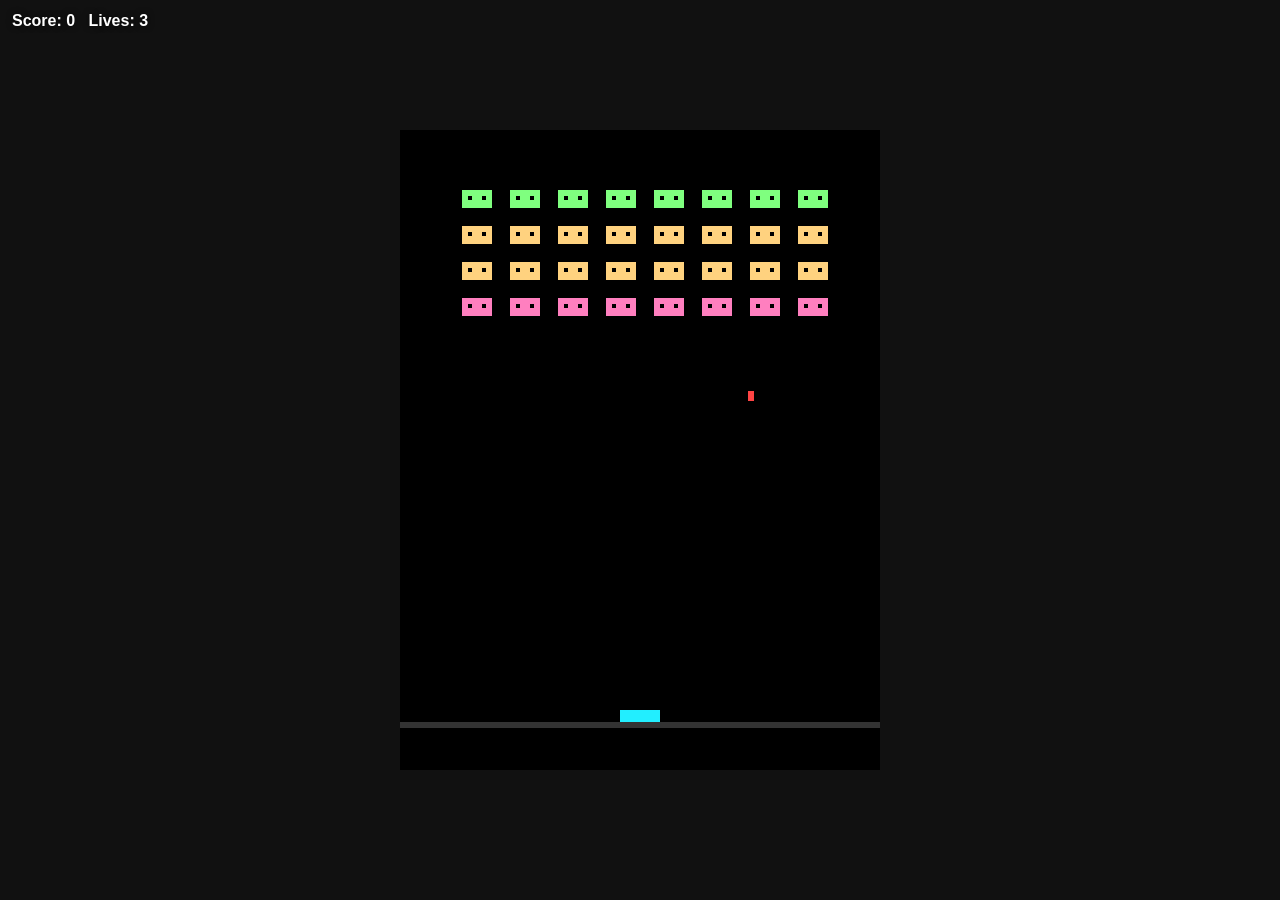
==== index.html @ 89ead981 "v0.1 + README" ====
<!doctype html>
<html lang="uk">
<head>
<meta charset="utf-8" />
<meta name="viewport" content="width=device-width,initial-scale=1" />
<title>Space Invaders — Minimal</title>
<style>
  html,body { height:100%; margin:0; background:#111; display:flex; align-items:center; justify-content:center; font-family:Arial,Helvetica,sans-serif; color:#eee; }
  #game { background:#000; image-rendering: pixelated; }
  .hud { position: absolute; top:12px; left:12px; color:#fff; font-weight:700; text-shadow:0 0 6px rgba(0,0,0,.7); }
  .center { position: absolute; top:50%; left:50%; transform:translate(-50%,-50%); text-align:center; }
  button { padding:8px 12px; font-size:16px; }
</style>
</head>
<body>
<div class="hud" id="hud">Score: 0 &nbsp; Lives: 3</div>
<canvas id="game" width="480" height="640"></canvas>
<div class="center" id="overlay" style="display:none;">
  <h1 id="message"></h1>
  <button id="restart">Restart</button>
</div>

<script>
// ====== Настройки ======
const CANVAS_W = 480, CANVAS_H = 640;
const PLAYER_W = 40, PLAYER_H = 12;
const PLAYER_SPEED = 260; // px/s
const BULLET_SPEED = 420;
const INVADER_ROWS = 4;
const INVADER_COLS = 8;
const INVADER_W = 30, INVADER_H = 18;
const INVADER_H_SPACING = 18; // між колонками
const INVADER_V_SPACING = 18;
const INVADER_X_MARGIN = 30;
const INVADER_Y_MARGIN = 60;
const INVADER_BASE_SPEED = 30;
const INVADER_DROP = 22;
const ENEMY_BULLET_SPEED = 160;
const FIRE_COOLDOWN = 0.32; // сек

// ====== Сцена ======
const canvas = document.getElementById('game');
const ctx = canvas.getContext('2d');
canvas.width = CANVAS_W; canvas.height = CANVAS_H;

const hud = document.getElementById('hud');
const overlay = document.getElementById('overlay');
const message = document.getElementById('message');
document.getElementById('restart').onclick = () => startGame();

// ====== Стан гри ======
let keys = {};
window.addEventListener('keydown', e => keys[e.code] = true);
window.addEventListener('keyup', e => keys[e.code] = false);

let lastTime = null;
let game = null;

function startGame(){
  overlay.style.display = 'none';
  game = {
    player: { x: CANVAS_W/2 - PLAYER_W/2, y: CANVAS_H - 60, w: PLAYER_W, h: PLAYER_H, lives: 3 },
    playerBullets: [],
    enemyBullets: [],
    invaders: [],
    invaderDir: 1, // 1 вправо, -1 вліво
    invaderSpeed: INVADER_BASE_SPEED,
    invaderTimer: 0,
    score: 0,
    fireTimer: 0,
    gameOver: false
  };

  // створити натовп ворогів
  for (let r=0; r<INVADER_ROWS; r++){
    for (let c=0; c<INVADER_COLS; c++){
      const x = INVADER_X_MARGIN + c*(INVADER_W+INVADER_H_SPACING);
      const y = INVADER_Y_MARGIN + r*(INVADER_H+INVADER_V_SPACING);
      game.invaders.push({x,y,w:INVADER_W,h:INVADER_H,row:r,col:c,alive:true});
    }
  }
  lastTime = null;
  requestAnimationFrame(loop);
}

function loop(ts){
  if (!lastTime) lastTime = ts;
  const dt = Math.min((ts - lastTime)/1000, 0.05);
  lastTime = ts;
  update(dt);
  render();
  if (!game.gameOver) requestAnimationFrame(loop);
}

function update(dt){
  // player movement
  const p = game.player;
  if (keys['ArrowLeft'] || keys['KeyA']) p.x -= PLAYER_SPEED*dt;
  if (keys['ArrowRight']|| keys['KeyD']) p.x += PLAYER_SPEED*dt;
  p.x = Math.max(6, Math.min(CANVAS_W - p.w - 6, p.x));

  // firing
  game.fireTimer -= dt;
  if ((keys['Space'] || keys['KeyW'] || keys['ArrowUp']) && game.fireTimer <= 0){
    shootPlayer();
    game.fireTimer = FIRE_COOLDOWN;
  }

  // update bullets
  for (let b of game.playerBullets) b.y -= BULLET_SPEED*dt;
  game.playerBullets = game.playerBullets.filter(b => b.y + b.h > 0);

  for (let b of game.enemyBullets) b.y += ENEMY_BULLET_SPEED*dt;
  game.enemyBullets = game.enemyBullets.filter(b => b.y < CANVAS_H);

  // invaders movement: determine bounds
  const aliveInvaders = game.invaders.filter(i=>i.alive);
  if (aliveInvaders.length === 0) {
    win();
    return;
  }

  // compute leftmost and rightmost
  let left = Infinity, right = -Infinity;
  for (let inv of aliveInvaders){ left = Math.min(left, inv.x); right = Math.max(right, inv.x + inv.w); }

  // change direction if hit walls
  const margin = 6;
  if (right + game.invaderDir * game.invaderSpeed * dt > CANVAS_W - margin && game.invaderDir === 1) {
    moveInvadersDown();
  } else if (left + game.invaderDir * game.invaderSpeed * dt < margin && game.invaderDir === -1) {
    moveInvadersDown();
  } else {
    for (let inv of aliveInvaders) inv.x += game.invaderDir * game.invaderSpeed * dt;
  }

  // invaders occasionally fire
  game.invaderTimer += dt;
  if (game.invaderTimer > 0.6) {
    enemyFire();
    game.invaderTimer = 0;
  }

  // collisions: player bullets -> invaders
  for (let b of game.playerBullets){
    for (let inv of game.invaders){
      if (!inv.alive) continue;
      if (rectsOverlap(b,inv)){
        inv.alive = false;
        b.hit = true;
        game.score += 10;
        // increase speed slightly
        game.invaderSpeed += 1.6;
      }
    }
  }
  game.playerBullets = game.playerBullets.filter(b => !b.hit);

  // enemy bullets -> player
  for (let b of game.enemyBullets){
    if (rectsOverlap(b, p)){
      b.hit = true;
      playerHit();
    }
  }
  game.enemyBullets = game.enemyBullets.filter(b => !b.hit);

  // invaders reach player
  for (let inv of aliveInvaders){
    if (inv.y + inv.h >= p.y){
      lose();
      return;
    }
  }

  // update HUD
  hud.innerHTML = `Score: ${game.score} &nbsp; Lives: ${game.player.lives}`;
}

function moveInvadersDown(){
  game.invaderDir *= -1;
  for (let inv of game.invaders) if (inv.alive) inv.y += INVADER_DROP;
}

function enemyFire(){
  // choose a random bottom-most invader in a random column
  // group alive invaders by column, choose random column that has alive
  const cols = {};
  for (let inv of game.invaders) if (inv.alive){
    cols[inv.col] = cols[inv.col] || [];
    cols[inv.col].push(inv);
  }
  const availableCols = Object.keys(cols);
  if (!availableCols.length) return;
  const col = availableCols[Math.floor(Math.random()*availableCols.length)];
  const bottom = cols[col].sort((a,b)=>b.row-a.row)[0];
  // shoot from bottom invader
  game.enemyBullets.push({ x: bottom.x + bottom.w/2 - 3, y: bottom.y + bottom.h, w:6, h:10 });
}

function shootPlayer(){
  const p = game.player;
  game.playerBullets.push({ x: p.x + p.w/2 - 3, y: p.y - 10, w:6, h:10 });
}

// collisions AABB
function rectsOverlap(a,b){
  return a.x < b.x + b.w && a.x + a.w > b.x && a.y < b.y + b.h && a.y + a.h > b.y;
}

function playerHit(){
  game.player.lives -= 1;
  if (game.player.lives <= 0) {
    lose();
  } else {
    // clear bullets and reset player position
    game.playerBullets = [];
    game.enemyBullets = [];
    game.player.x = CANVAS_W/2 - PLAYER_W/2;
  }
}

function lose(){
  game.gameOver = true;
  message.textContent = `Game Over — Score: ${game.score}`;
  overlay.style.display = 'block';
}

function win(){
  game.gameOver = true;
  message.textContent = `You win! Score: ${game.score}`;
  overlay.style.display = 'block';
}

// ====== Рендер ======
function render(){
  // clear
  ctx.fillStyle = '#000';
  ctx.fillRect(0,0,CANVAS_W,CANVAS_H);

  // draw player
  const p = game.player;
  drawRect(p.x, p.y, p.w, p.h, '#2ef');

  // draw player bullets
  for (let b of game.playerBullets) drawRect(b.x, b.y, b.w, b.h, '#fffb');
  // draw enemy bullets
  for (let b of game.enemyBullets) drawRect(b.x, b.y, b.w, b.h, '#f44');

  // draw invaders
  for (let inv of game.invaders){
    if (!inv.alive) continue;
    // simple styling based on row
    const palette = ['#7fff7f','#ffd27f','#ffd27f','#ff7fbf'];
    const color = palette[Math.min(inv.row, palette.length-1)];
    drawRect(inv.x, inv.y, inv.w, inv.h, color);
    // eyes/detail as two small pixels
    ctx.fillStyle = '#000';
    ctx.fillRect(inv.x + 6, inv.y + 6, 4,4);
    ctx.fillRect(inv.x + inv.w - 10, inv.y + 6, 4,4);
  }

  // ground line
  ctx.fillStyle = '#333';
  ctx.fillRect(0, CANVAS_H - 48, CANVAS_W, 6);
}

// helper draw
function drawRect(x,y,w,h,fill){
  ctx.fillStyle = fill;
  ctx.fillRect(Math.round(x), Math.round(y), Math.round(w), Math.round(h));
}

// старт
startGame();
</script>
</body>
</html>
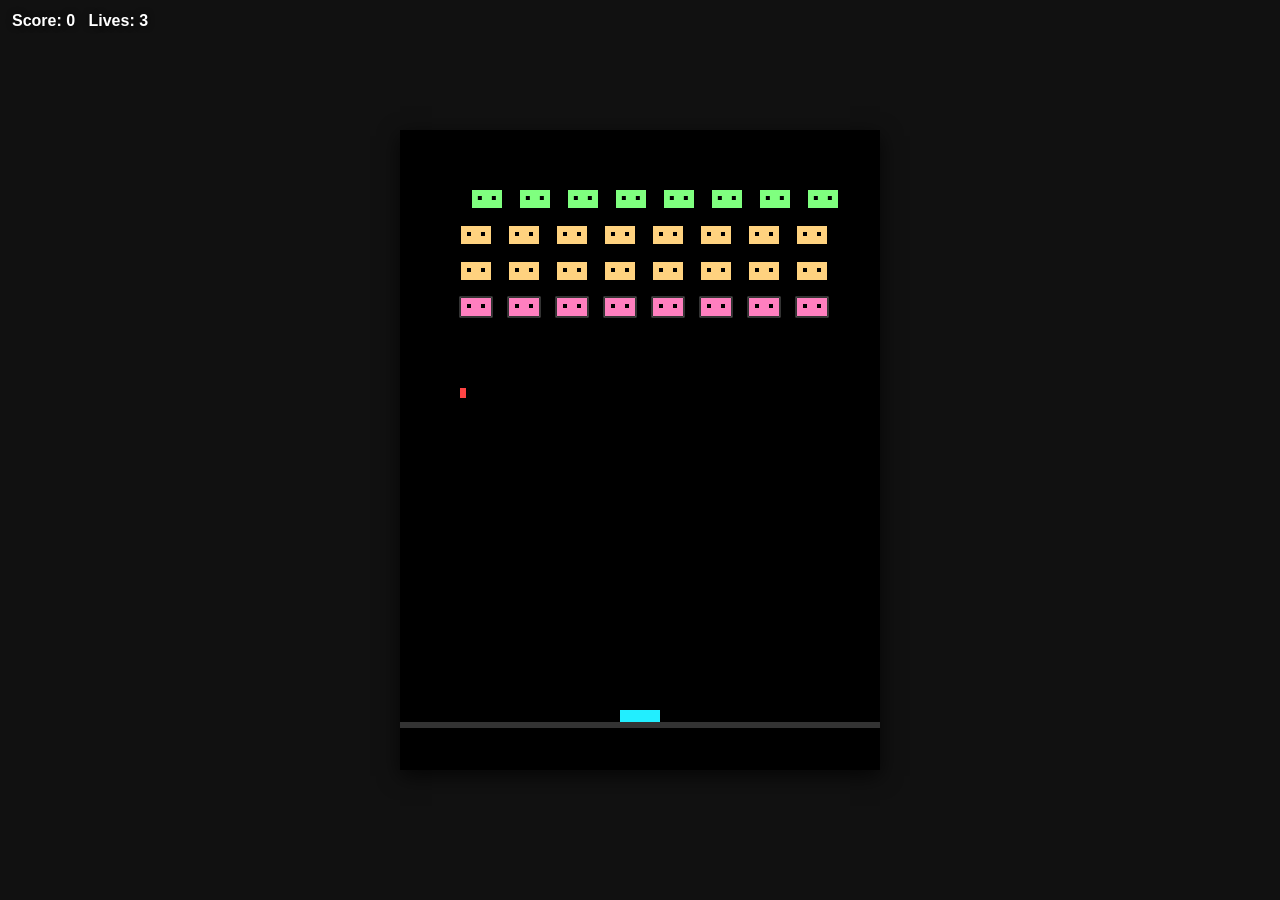
==== commit 4bd6524b: "particle effects + different invaders + powerups" ====
--- a/index.html
+++ b/index.html
@@ -3,276 +3,18 @@
 <head>
 <meta charset="utf-8" />
 <meta name="viewport" content="width=device-width,initial-scale=1" />
-<title>Space Invaders — Minimal</title>
-<style>
-  html,body { height:100%; margin:0; background:#111; display:flex; align-items:center; justify-content:center; font-family:Arial,Helvetica,sans-serif; color:#eee; }
-  #game { background:#000; image-rendering: pixelated; }
-  .hud { position: absolute; top:12px; left:12px; color:#fff; font-weight:700; text-shadow:0 0 6px rgba(0,0,0,.7); }
-  .center { position: absolute; top:50%; left:50%; transform:translate(-50%,-50%); text-align:center; }
-  button { padding:8px 12px; font-size:16px; }
-</style>
+<title>Space Invaders — Modular</title>
+<link rel="stylesheet" href="styles.css">
 </head>
 <body>
-<div class="hud" id="hud">Score: 0 &nbsp; Lives: 3</div>
-<canvas id="game" width="480" height="640"></canvas>
-<div class="center" id="overlay" style="display:none;">
-  <h1 id="message"></h1>
-  <button id="restart">Restart</button>
-</div>
+  <div class="hud" id="hud">Score: 0 &nbsp; Lives: 3</div>
+  <canvas id="game" width="480" height="640"></canvas>
+  <div class="center" id="overlay" style="display:none;">
+    <h1 id="message"></h1>
+    <button id="restart">Restart</button>
+  </div>
 
-<script>
-// ====== Настройки ======
-const CANVAS_W = 480, CANVAS_H = 640;
-const PLAYER_W = 40, PLAYER_H = 12;
-const PLAYER_SPEED = 260; // px/s
-const BULLET_SPEED = 420;
-const INVADER_ROWS = 4;
-const INVADER_COLS = 8;
-const INVADER_W = 30, INVADER_H = 18;
-const INVADER_H_SPACING = 18; // між колонками
-const INVADER_V_SPACING = 18;
-const INVADER_X_MARGIN = 30;
-const INVADER_Y_MARGIN = 60;
-const INVADER_BASE_SPEED = 30;
-const INVADER_DROP = 22;
-const ENEMY_BULLET_SPEED = 160;
-const FIRE_COOLDOWN = 0.32; // сек
-
-// ====== Сцена ======
-const canvas = document.getElementById('game');
-const ctx = canvas.getContext('2d');
-canvas.width = CANVAS_W; canvas.height = CANVAS_H;
-
-const hud = document.getElementById('hud');
-const overlay = document.getElementById('overlay');
-const message = document.getElementById('message');
-document.getElementById('restart').onclick = () => startGame();
-
-// ====== Стан гри ======
-let keys = {};
-window.addEventListener('keydown', e => keys[e.code] = true);
-window.addEventListener('keyup', e => keys[e.code] = false);
-
-let lastTime = null;
-let game = null;
-
-function startGame(){
-  overlay.style.display = 'none';
-  game = {
-    player: { x: CANVAS_W/2 - PLAYER_W/2, y: CANVAS_H - 60, w: PLAYER_W, h: PLAYER_H, lives: 3 },
-    playerBullets: [],
-    enemyBullets: [],
-    invaders: [],
-    invaderDir: 1, // 1 вправо, -1 вліво
-    invaderSpeed: INVADER_BASE_SPEED,
-    invaderTimer: 0,
-    score: 0,
-    fireTimer: 0,
-    gameOver: false
-  };
-
-  // створити натовп ворогів
-  for (let r=0; r<INVADER_ROWS; r++){
-    for (let c=0; c<INVADER_COLS; c++){
-      const x = INVADER_X_MARGIN + c*(INVADER_W+INVADER_H_SPACING);
-      const y = INVADER_Y_MARGIN + r*(INVADER_H+INVADER_V_SPACING);
-      game.invaders.push({x,y,w:INVADER_W,h:INVADER_H,row:r,col:c,alive:true});
-    }
-  }
-  lastTime = null;
-  requestAnimationFrame(loop);
-}
-
-function loop(ts){
-  if (!lastTime) lastTime = ts;
-  const dt = Math.min((ts - lastTime)/1000, 0.05);
-  lastTime = ts;
-  update(dt);
-  render();
-  if (!game.gameOver) requestAnimationFrame(loop);
-}
-
-function update(dt){
-  // player movement
-  const p = game.player;
-  if (keys['ArrowLeft'] || keys['KeyA']) p.x -= PLAYER_SPEED*dt;
-  if (keys['ArrowRight']|| keys['KeyD']) p.x += PLAYER_SPEED*dt;
-  p.x = Math.max(6, Math.min(CANVAS_W - p.w - 6, p.x));
-
-  // firing
-  game.fireTimer -= dt;
-  if ((keys['Space'] || keys['KeyW'] || keys['ArrowUp']) && game.fireTimer <= 0){
-    shootPlayer();
-    game.fireTimer = FIRE_COOLDOWN;
-  }
-
-  // update bullets
-  for (let b of game.playerBullets) b.y -= BULLET_SPEED*dt;
-  game.playerBullets = game.playerBullets.filter(b => b.y + b.h > 0);
-
-  for (let b of game.enemyBullets) b.y += ENEMY_BULLET_SPEED*dt;
-  game.enemyBullets = game.enemyBullets.filter(b => b.y < CANVAS_H);
-
-  // invaders movement: determine bounds
-  const aliveInvaders = game.invaders.filter(i=>i.alive);
-  if (aliveInvaders.length === 0) {
-    win();
-    return;
-  }
-
-  // compute leftmost and rightmost
-  let left = Infinity, right = -Infinity;
-  for (let inv of aliveInvaders){ left = Math.min(left, inv.x); right = Math.max(right, inv.x + inv.w); }
-
-  // change direction if hit walls
-  const margin = 6;
-  if (right + game.invaderDir * game.invaderSpeed * dt > CANVAS_W - margin && game.invaderDir === 1) {
-    moveInvadersDown();
-  } else if (left + game.invaderDir * game.invaderSpeed * dt < margin && game.invaderDir === -1) {
-    moveInvadersDown();
-  } else {
-    for (let inv of aliveInvaders) inv.x += game.invaderDir * game.invaderSpeed * dt;
-  }
-
-  // invaders occasionally fire
-  game.invaderTimer += dt;
-  if (game.invaderTimer > 0.6) {
-    enemyFire();
-    game.invaderTimer = 0;
-  }
-
-  // collisions: player bullets -> invaders
-  for (let b of game.playerBullets){
-    for (let inv of game.invaders){
-      if (!inv.alive) continue;
-      if (rectsOverlap(b,inv)){
-        inv.alive = false;
-        b.hit = true;
-        game.score += 10;
-        // increase speed slightly
-        game.invaderSpeed += 1.6;
-      }
-    }
-  }
-  game.playerBullets = game.playerBullets.filter(b => !b.hit);
-
-  // enemy bullets -> player
-  for (let b of game.enemyBullets){
-    if (rectsOverlap(b, p)){
-      b.hit = true;
-      playerHit();
-    }
-  }
-  game.enemyBullets = game.enemyBullets.filter(b => !b.hit);
-
-  // invaders reach player
-  for (let inv of aliveInvaders){
-    if (inv.y + inv.h >= p.y){
-      lose();
-      return;
-    }
-  }
-
-  // update HUD
-  hud.innerHTML = `Score: ${game.score} &nbsp; Lives: ${game.player.lives}`;
-}
-
-function moveInvadersDown(){
-  game.invaderDir *= -1;
-  for (let inv of game.invaders) if (inv.alive) inv.y += INVADER_DROP;
-}
-
-function enemyFire(){
-  // choose a random bottom-most invader in a random column
-  // group alive invaders by column, choose random column that has alive
-  const cols = {};
-  for (let inv of game.invaders) if (inv.alive){
-    cols[inv.col] = cols[inv.col] || [];
-    cols[inv.col].push(inv);
-  }
-  const availableCols = Object.keys(cols);
-  if (!availableCols.length) return;
-  const col = availableCols[Math.floor(Math.random()*availableCols.length)];
-  const bottom = cols[col].sort((a,b)=>b.row-a.row)[0];
-  // shoot from bottom invader
-  game.enemyBullets.push({ x: bottom.x + bottom.w/2 - 3, y: bottom.y + bottom.h, w:6, h:10 });
-}
-
-function shootPlayer(){
-  const p = game.player;
-  game.playerBullets.push({ x: p.x + p.w/2 - 3, y: p.y - 10, w:6, h:10 });
-}
-
-// collisions AABB
-function rectsOverlap(a,b){
-  return a.x < b.x + b.w && a.x + a.w > b.x && a.y < b.y + b.h && a.y + a.h > b.y;
-}
-
-function playerHit(){
-  game.player.lives -= 1;
-  if (game.player.lives <= 0) {
-    lose();
-  } else {
-    // clear bullets and reset player position
-    game.playerBullets = [];
-    game.enemyBullets = [];
-    game.player.x = CANVAS_W/2 - PLAYER_W/2;
-  }
-}
-
-function lose(){
-  game.gameOver = true;
-  message.textContent = `Game Over — Score: ${game.score}`;
-  overlay.style.display = 'block';
-}
-
-function win(){
-  game.gameOver = true;
-  message.textContent = `You win! Score: ${game.score}`;
-  overlay.style.display = 'block';
-}
-
-// ====== Рендер ======
-function render(){
-  // clear
-  ctx.fillStyle = '#000';
-  ctx.fillRect(0,0,CANVAS_W,CANVAS_H);
-
-  // draw player
-  const p = game.player;
-  drawRect(p.x, p.y, p.w, p.h, '#2ef');
-
-  // draw player bullets
-  for (let b of game.playerBullets) drawRect(b.x, b.y, b.w, b.h, '#fffb');
-  // draw enemy bullets
-  for (let b of game.enemyBullets) drawRect(b.x, b.y, b.w, b.h, '#f44');
-
-  // draw invaders
-  for (let inv of game.invaders){
-    if (!inv.alive) continue;
-    // simple styling based on row
-    const palette = ['#7fff7f','#ffd27f','#ffd27f','#ff7fbf'];
-    const color = palette[Math.min(inv.row, palette.length-1)];
-    drawRect(inv.x, inv.y, inv.w, inv.h, color);
-    // eyes/detail as two small pixels
-    ctx.fillStyle = '#000';
-    ctx.fillRect(inv.x + 6, inv.y + 6, 4,4);
-    ctx.fillRect(inv.x + inv.w - 10, inv.y + 6, 4,4);
-  }
-
-  // ground line
-  ctx.fillStyle = '#333';
-  ctx.fillRect(0, CANVAS_H - 48, CANVAS_W, 6);
-}
-
-// helper draw
-function drawRect(x,y,w,h,fill){
-  ctx.fillStyle = fill;
-  ctx.fillRect(Math.round(x), Math.round(y), Math.round(w), Math.round(h));
-}
-
-// старт
-startGame();
-</script>
+  <!-- НО! Относительный путь без ведущего / -->
+  <script type="module" src="js/game.js"></script>
 </body>
 </html>
--- a/styles.css
+++ b/styles.css
@@ -0,0 +1,9 @@
+html,body { height:100%; margin:0; background:#111; display:flex; align-items:center; justify-content:center; font-family:Arial,Helvetica,sans-serif; color:#eee; }
+#game { background:#000; image-rendering: pixelated; box-shadow: 0 6px 20px rgba(0,0,0,0.7); }
+.hud { position: absolute; top:12px; left:12px; color:#fff; font-weight:700; text-shadow:0 0 6px rgba(0,0,0,.7); }
+.center { position: absolute; top:50%; left:50%; transform:translate(-50%,-50%); text-align:center; }
+button { padding:8px 12px; font-size:16px; }
+
+
+/* responsive */
+@media (max-width:600px){ #game{ width:320px; height:426px; } }
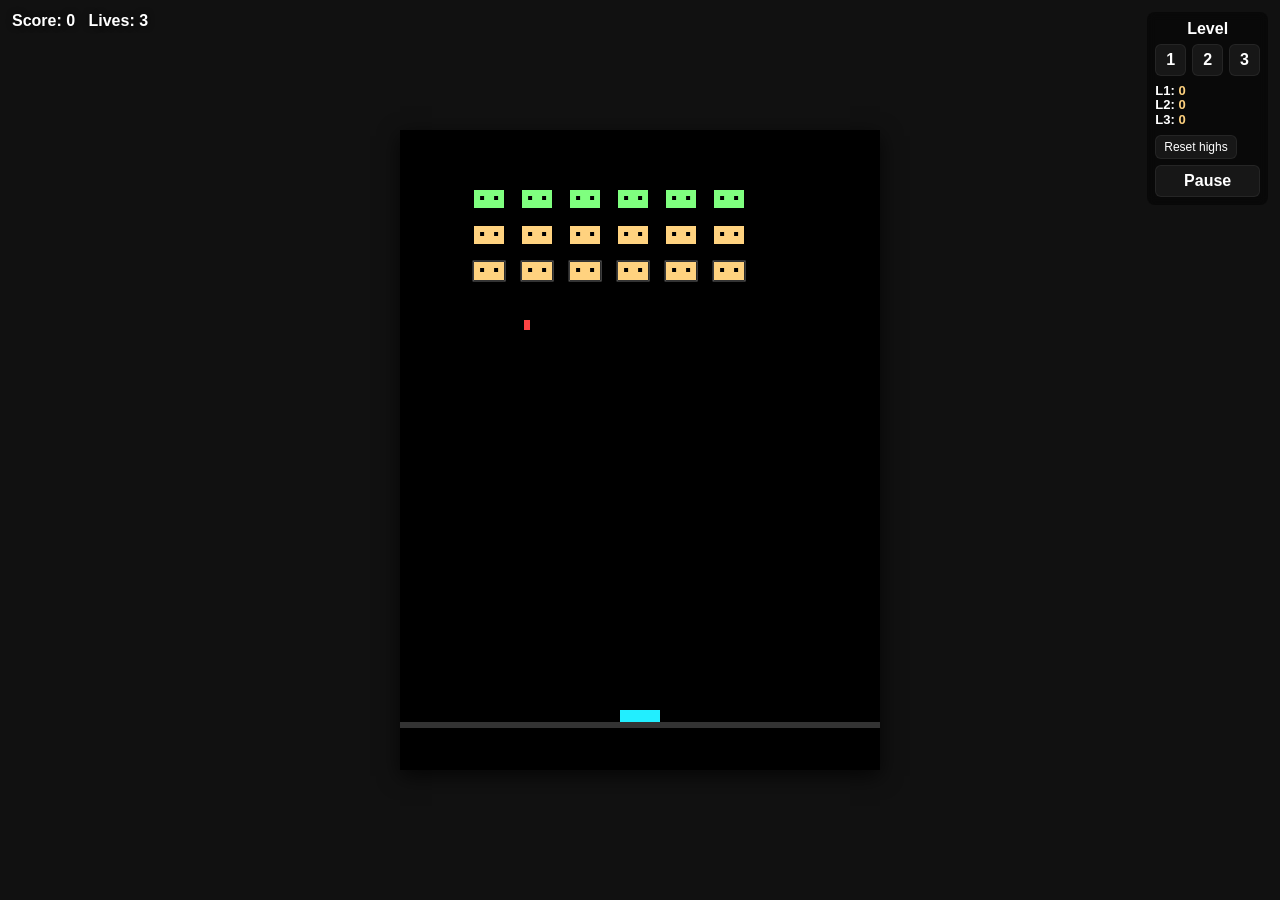
==== commit 91e177d5: "pause button ui created" ====
--- a/index.html
+++ b/index.html
@@ -13,8 +13,15 @@
     <h1 id="message"></h1>
     <button id="restart">Restart</button>
   </div>
+    
+  <div class="center" id="pauseOverlay" style="display:none;">
+    <h2 id="pauseMessage">Paused</h2>
+    <div style="display:flex; gap:8px; justify-content:center;">
+      <button id="resumeBtn">Resume</button>
+      <button id="restartBtnFromPause">Restart</button>
+    </div>
+  </div>
 
-  <!-- НО! Относительный путь без ведущего / -->
   <script type="module" src="js/game.js"></script>
 </body>
 </html>
--- a/styles.css
+++ b/styles.css
@@ -3,7 +3,20 @@
 .hud { position: absolute; top:12px; left:12px; color:#fff; font-weight:700; text-shadow:0 0 6px rgba(0,0,0,.7); }
 .center { position: absolute; top:50%; left:50%; transform:translate(-50%,-50%); text-align:center; }
 button { padding:8px 12px; font-size:16px; }
+#ui-panel button {
+    background: rgba(255,255,255,0.06);
+    color: #fff;
+    border: 1px solid rgba(255,255,255,0.06);
+    border-radius: 6px;
+  }
+  #ui-panel button:hover {
+    background: rgba(255,255,255,0.12);
+  }
 
+#pauseOverlay h2 { margin: 0 0 12px 0; font-size: 28px; color: #fff; text-shadow: 0 2px 8px rgba(0,0,0,0.6); }
+#pauseOverlay button { padding:8px 12px; font-size:14px; cursor:pointer; border-radius:6px; }
+
+  
 
 /* responsive */
 @media (max-width:600px){ #game{ width:320px; height:426px; } }
